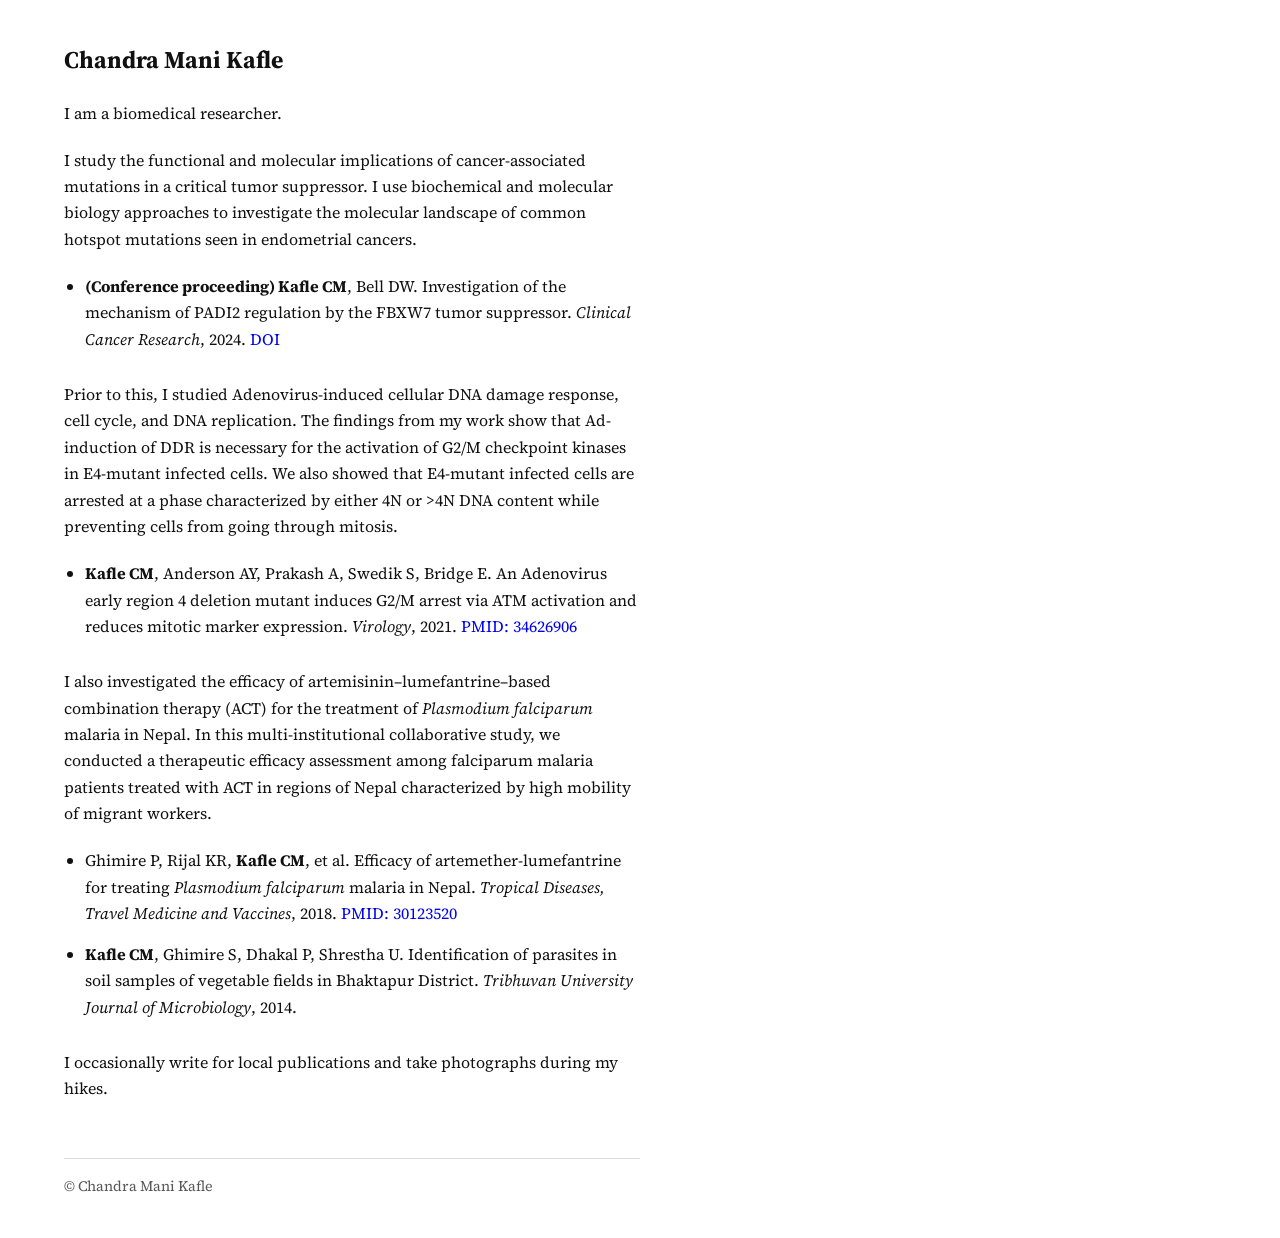
==== index.html @ 828a952d "Change header from h1 to h2 for name" ====
<!DOCTYPE html>
<html lang="en">
<head>
    <meta charset="UTF-8">
    <meta name="viewport" content="width=device-width, initial-scale=1">
    <title>Chandra Mani Kafle</title>
    <link rel="stylesheet" href="style.css">
</head>

<body>

<header>
    <h2>Chandra Mani Kafle</h2>
</header>

<main>
    <p>
        I am a biomedical researcher.
    </p>

    <p>
        I study the functional and molecular implications of cancer-associated mutations in a
        critical tumor suppressor. I use biochemical and molecular biology approaches to investigate
        the molecular landscape of common hotspot mutations seen in endometrial cancers.
    </p>

    <ul>
        <li>
            <strong>(Conference proceeding) Kafle CM</strong>, Bell DW.
            Investigation of the mechanism of PADI2 regulation by the FBXW7 tumor suppressor.
            <i>Clinical Cancer Research</i>, 2024.
            <a href="https://doi.org/10.1158/1557-3265.ENDO24-B007">DOI</a>
        </li>
    </ul>

    <p>
        Prior to this, I studied Adenovirus-induced cellular DNA damage response, cell cycle, and DNA
        replication. The findings from my work show that Ad-induction of DDR is necessary for the
        activation of G2/M checkpoint kinases in E4-mutant infected cells. We also showed that
        E4-mutant infected cells are arrested at a phase characterized by either 4N or &gt;4N DNA
        content while preventing cells from going through mitosis.
    </p>

    <ul>
        <li>
            <strong>Kafle CM</strong>, Anderson AY, Prakash A, Swedik S, Bridge E.
            An Adenovirus early region 4 deletion mutant induces G2/M arrest via ATM activation
            and reduces mitotic marker expression.
            <i>Virology</i>, 2021.
            <a href="https://pubmed.ncbi.nlm.nih.gov/34626906/">PMID: 34626906</a>
        </li>
    </ul>

    <p>
        I also investigated the efficacy of artemisinin–lumefantrine–based combination therapy (ACT) for the treatment of <i>Plasmodium falciparum </i> malaria in Nepal. 
        In this multi-institutional collaborative study, we conducted a therapeutic efficacy assessment among falciparum malaria patients 
        treated with ACT in regions of Nepal characterized by high mobility of migrant workers.
    </p>

    <ul>
        <li>
            Ghimire P, Rijal KR, <strong>Kafle CM</strong>, et al.
            Efficacy of artemether-lumefantrine for treating
            <i>Plasmodium falciparum</i> malaria in Nepal.
            <i>Tropical Diseases, Travel Medicine and Vaccines</i>, 2018.
            <a href="https://pubmed.ncbi.nlm.nih.gov/30123520/">PMID: 30123520</a>
        </li>

        <li>
            <strong>Kafle CM</strong>, Ghimire S, Dhakal P, Shrestha U.
            Identification of parasites in soil samples of vegetable fields in Bhaktapur District.
            <i>Tribhuvan University Journal of Microbiology</i>, 2014.
        </li>
    </ul>

    <p>
        I occasionally write for local publications and take photographs during my
        hikes.
    </p>
</main>

<footer>
    © Chandra Mani Kafle
</footer>

</body>
</html>
---- style.css ----
@import url('https://fonts.googleapis.com/css2?family=Source+Serif+4:opsz,wght@8..60,400;8..60,600&display=swap');

:root {
    color-scheme: light dark;
}

body {
    margin: 2.5rem 1rem 2.5rem 4rem; /* shifts content slightly right */
    max-width: 72ch;
    font-family: "Source Serif 4", Georgia, serif;
    font-size: 1rem;
    line-height: 1.65;
    color: #111;
    background: #fff;
}

@media (prefers-color-scheme: dark) {
    body {
        color: #eee;
        background: #111;
    }

    a {
        color: #8ab4f8;
    }
}

h1 {
    font-size: 2.3rem;
    margin-bottom: 1rem;
    font-weight: 600;
}

p {
    margin-bottom: 1.3rem;
}

ul {
    padding-left: 1.3rem;
    margin-bottom: 1.8rem;
}

li {
    margin-bottom: 0.9rem;
}

a {
    color: #0000ee;
    text-decoration: none;
}

a:hover {
    text-decoration: underline;
}

footer {
    margin-top: 3.5rem;
    padding-top: 1rem;
    border-top: 1px solid #ccc;
    font-size: 0.9rem;
    opacity: 0.7;
}
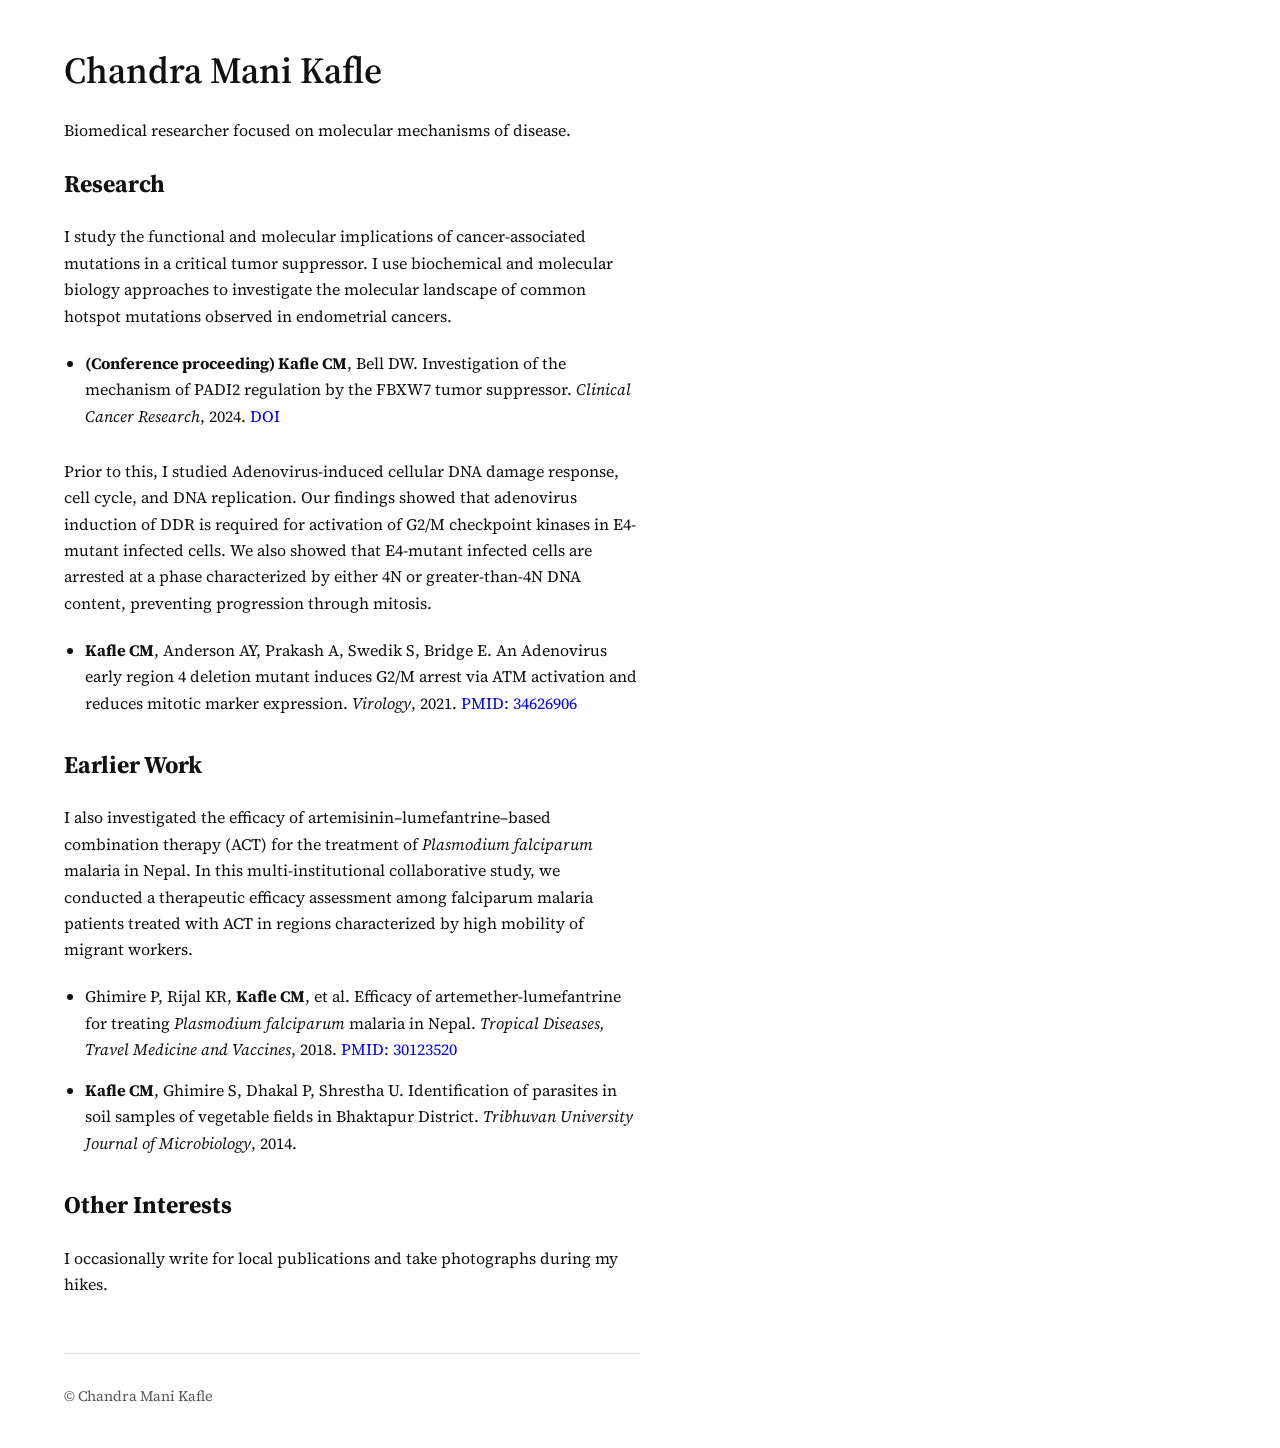
==== commit 2504e351: "Refactor index.html for improved structure and content" ====
--- a/index.html
+++ b/index.html
@@ -6,82 +6,106 @@
     <title>Chandra Mani Kafle</title>
     <link rel="stylesheet" href="style.css">
 </head>
+<!-- Google tag (gtag.js) -->
+<script async src="https://www.googletagmanager.com/gtag/js?id=G-JZT0YB4MLN"></script>
+<script>
+  window.dataLayer = window.dataLayer || [];
+  function gtag(){dataLayer.push(arguments);}
+  gtag('js', new Date());
 
+  gtag('config', 'G-JZT0YB4MLN');
+</script>
 <body>
 
-<header>
-    <h2>Chandra Mani Kafle</h2>
-</header>
+<main>
 
-<main>
-    <p>
-        I am a biomedical researcher.
-    </p>
+    <header>
+        <h1>Chandra Mani Kafle</h1>
+        <p>
+            Biomedical researcher focused on molecular mechanisms of disease.
+        </p>
+    </header>
 
-    <p>
-        I study the functional and molecular implications of cancer-associated mutations in a
-        critical tumor suppressor. I use biochemical and molecular biology approaches to investigate
-        the molecular landscape of common hotspot mutations seen in endometrial cancers.
-    </p>
+    <section>
+        <h2>Research</h2>
 
-    <ul>
-        <li>
-            <strong>(Conference proceeding) Kafle CM</strong>, Bell DW.
-            Investigation of the mechanism of PADI2 regulation by the FBXW7 tumor suppressor.
-            <i>Clinical Cancer Research</i>, 2024.
-            <a href="https://doi.org/10.1158/1557-3265.ENDO24-B007">DOI</a>
-        </li>
-    </ul>
+        <p>
+            I study the functional and molecular implications of cancer-associated mutations in a
+            critical tumor suppressor. I use biochemical and molecular biology approaches to
+            investigate the molecular landscape of common hotspot mutations observed in
+            endometrial cancers.
+        </p>
 
-    <p>
-        Prior to this, I studied Adenovirus-induced cellular DNA damage response, cell cycle, and DNA
-        replication. The findings from my work show that Ad-induction of DDR is necessary for the
-        activation of G2/M checkpoint kinases in E4-mutant infected cells. We also showed that
-        E4-mutant infected cells are arrested at a phase characterized by either 4N or &gt;4N DNA
-        content while preventing cells from going through mitosis.
-    </p>
+        <ul>
+            <li>
+                <strong>(Conference proceeding) Kafle CM</strong>, Bell DW.
+                Investigation of the mechanism of PADI2 regulation by the FBXW7 tumor suppressor.
+                <i>Clinical Cancer Research</i>, 2024.
+                <a href="https://doi.org/10.1158/1557-3265.ENDO24-B007">DOI</a>
+            </li>
+        </ul>
 
-    <ul>
-        <li>
-            <strong>Kafle CM</strong>, Anderson AY, Prakash A, Swedik S, Bridge E.
-            An Adenovirus early region 4 deletion mutant induces G2/M arrest via ATM activation
-            and reduces mitotic marker expression.
-            <i>Virology</i>, 2021.
-            <a href="https://pubmed.ncbi.nlm.nih.gov/34626906/">PMID: 34626906</a>
-        </li>
-    </ul>
+        <p>
+            Prior to this, I studied Adenovirus-induced cellular DNA damage response, cell cycle,
+            and DNA replication. Our findings showed that adenovirus induction of DDR is required
+            for activation of G2/M checkpoint kinases in E4-mutant infected cells. We also showed
+            that E4-mutant infected cells are arrested at a phase characterized by either 4N or
+            greater-than-4N DNA content, preventing progression through mitosis.
+        </p>
 
-    <p>
-        I also investigated the efficacy of artemisinin–lumefantrine–based combination therapy (ACT) for the treatment of <i>Plasmodium falciparum </i> malaria in Nepal. 
-        In this multi-institutional collaborative study, we conducted a therapeutic efficacy assessment among falciparum malaria patients 
-        treated with ACT in regions of Nepal characterized by high mobility of migrant workers.
-    </p>
+        <ul>
+            <li>
+                <strong>Kafle CM</strong>, Anderson AY, Prakash A, Swedik S, Bridge E.
+                An Adenovirus early region 4 deletion mutant induces G2/M arrest via ATM activation
+                and reduces mitotic marker expression.
+                <i>Virology</i>, 2021.
+                <a href="https://pubmed.ncbi.nlm.nih.gov/34626906/">PMID: 34626906</a>
+            </li>
+        </ul>
+    </section>
 
-    <ul>
-        <li>
-            Ghimire P, Rijal KR, <strong>Kafle CM</strong>, et al.
-            Efficacy of artemether-lumefantrine for treating
-            <i>Plasmodium falciparum</i> malaria in Nepal.
-            <i>Tropical Diseases, Travel Medicine and Vaccines</i>, 2018.
-            <a href="https://pubmed.ncbi.nlm.nih.gov/30123520/">PMID: 30123520</a>
-        </li>
+    <section>
+        <h2>Earlier Work</h2>
 
-        <li>
-            <strong>Kafle CM</strong>, Ghimire S, Dhakal P, Shrestha U.
-            Identification of parasites in soil samples of vegetable fields in Bhaktapur District.
-            <i>Tribhuvan University Journal of Microbiology</i>, 2014.
-        </li>
-    </ul>
+        <p>
+            I also investigated the efficacy of artemisinin–lumefantrine–based combination therapy
+            (ACT) for the treatment of <i>Plasmodium falciparum</i> malaria in Nepal. In this
+            multi-institutional collaborative study, we conducted a therapeutic efficacy
+            assessment among falciparum malaria patients treated with ACT in regions characterized
+            by high mobility of migrant workers.
+        </p>
 
-    <p>
-        I occasionally write for local publications and take photographs during my
-        hikes.
-    </p>
+        <ul>
+            <li>
+                Ghimire P, Rijal KR, <strong>Kafle CM</strong>, et al.
+                Efficacy of artemether-lumefantrine for treating
+                <i>Plasmodium falciparum</i> malaria in Nepal.
+                <i>Tropical Diseases, Travel Medicine and Vaccines</i>, 2018.
+                <a href="https://pubmed.ncbi.nlm.nih.gov/30123520/">PMID: 30123520</a>
+            </li>
+
+            <li>
+                <strong>Kafle CM</strong>, Ghimire S, Dhakal P, Shrestha U.
+                Identification of parasites in soil samples of vegetable fields in Bhaktapur
+                District.
+                <i>Tribhuvan University Journal of Microbiology</i>, 2014.
+            </li>
+        </ul>
+    </section>
+
+    <section>
+        <h2>Other Interests</h2>
+
+        <p>
+            I occasionally write for local publications and take photographs during my hikes.
+        </p>
+    </section>
+
+    <footer>
+        <p>© Chandra Mani Kafle</p>
+    </footer>
+
 </main>
-
-<footer>
-    © Chandra Mani Kafle
-</footer>
 
 </body>
 </html>
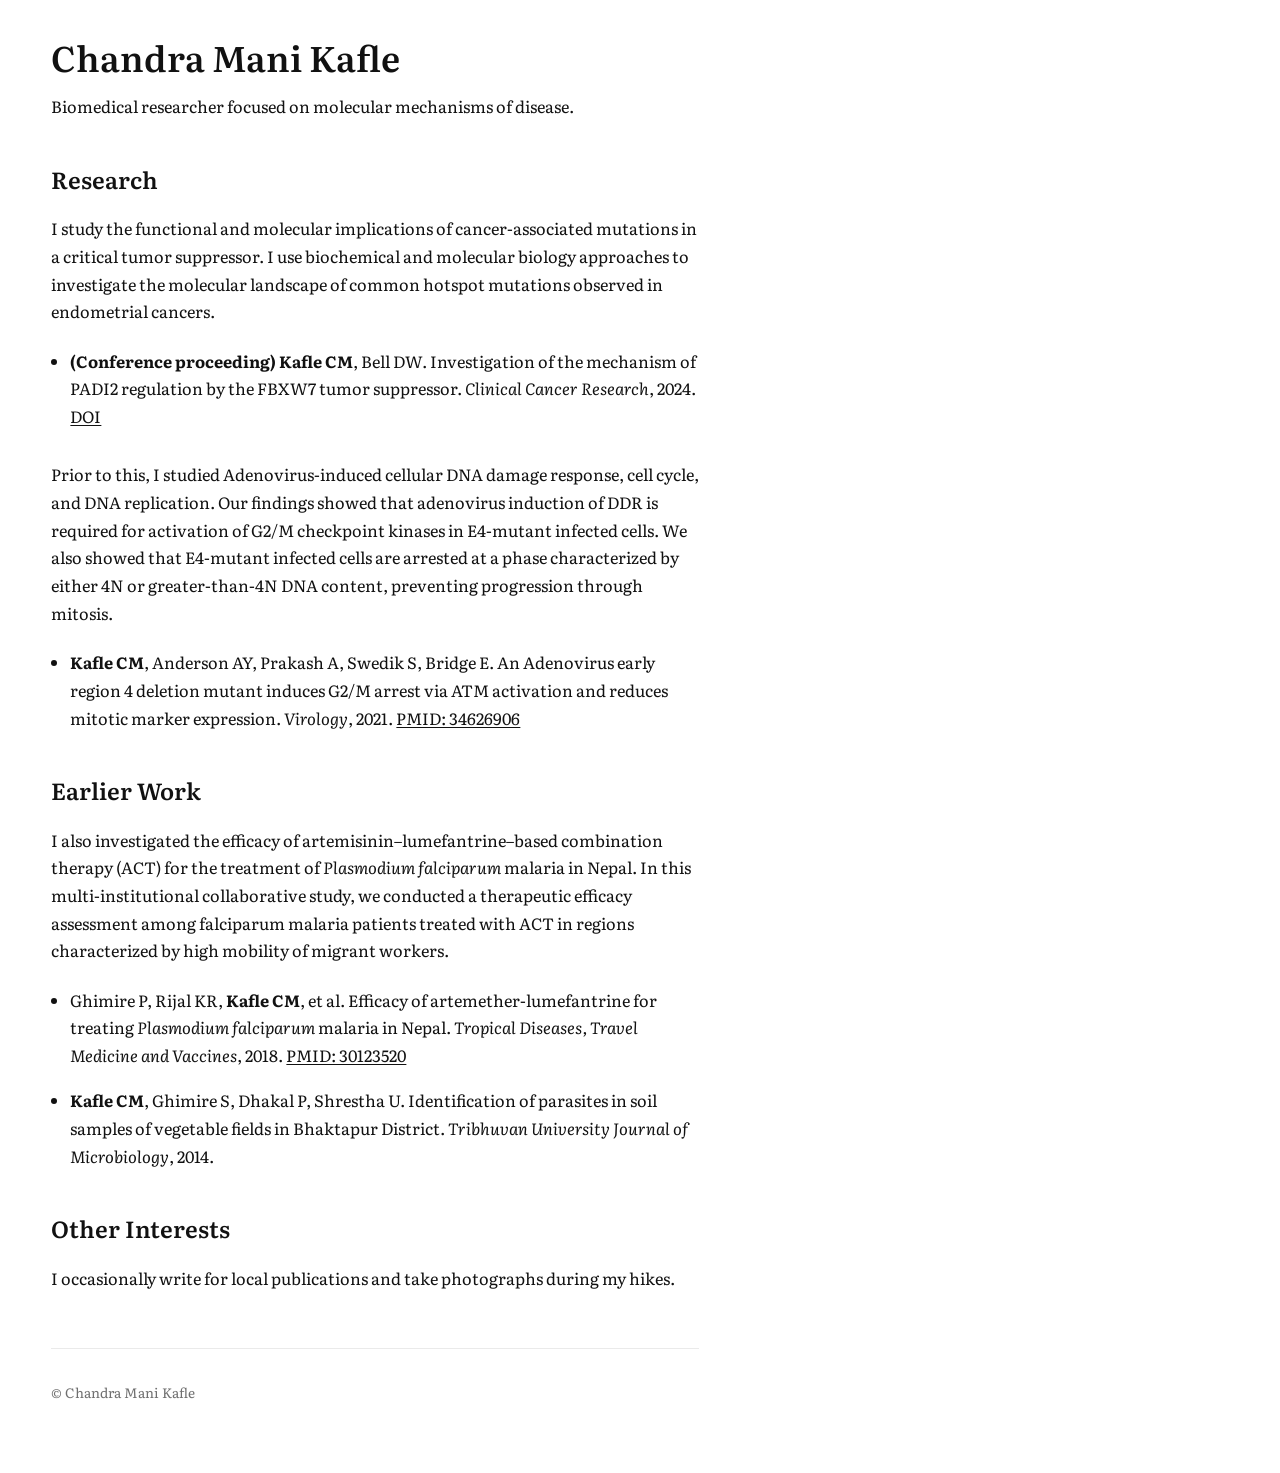
==== commit 0202798f: "Integrate Google Analytics and structured data Added Google Analytics and structured data for SEO." ====
--- a/index.html
+++ b/index.html
@@ -5,8 +5,7 @@
     <meta name="viewport" content="width=device-width, initial-scale=1">
     <title>Chandra Mani Kafle</title>
     <link rel="stylesheet" href="style.css">
-</head>
-<!-- Google tag (gtag.js) -->
+    <!-- Google tag (gtag.js) -->
 <script async src="https://www.googletagmanager.com/gtag/js?id=G-JZT0YB4MLN"></script>
 <script>
   window.dataLayer = window.dataLayer || [];
@@ -15,6 +14,29 @@
 
   gtag('config', 'G-JZT0YB4MLN');
 </script>
+    <script type="application/ld+json">
+{
+  "@context": "https://schema.org",
+  "@type": "Person",
+  "name": "Chandra Mani Kafle",
+  "jobTitle": "Biomedical Researcher",
+  "description": "Biomedical researcher studying cancer-associated mutations, tumor suppressor pathways, viral DNA damage response, and malaria drug efficacy.",
+  "url": "https://chandramanikafle.com",
+  "sameAs": [
+    "https://pubmed.ncbi.nlm.nih.gov/?term=Kafle+CM"
+  ],
+  "knowsAbout": [
+    "Cancer biology",
+    "Tumor suppressor genes",
+    "Endometrial cancer",
+    "DNA damage response",
+    "Plasmodium falciparum",
+    "Malaria drug efficacy"
+  ]
+}
+</script>
+
+</head>
 <body>
 
 <main>
@@ -37,12 +59,14 @@
         </p>
 
         <ul>
+            <article>
             <li>
                 <strong>(Conference proceeding) Kafle CM</strong>, Bell DW.
                 Investigation of the mechanism of PADI2 regulation by the FBXW7 tumor suppressor.
                 <i>Clinical Cancer Research</i>, 2024.
                 <a href="https://doi.org/10.1158/1557-3265.ENDO24-B007">DOI</a>
             </li>
+            </article>
         </ul>
 
         <p>
@@ -54,6 +78,7 @@
         </p>
 
         <ul>
+            <article>
             <li>
                 <strong>Kafle CM</strong>, Anderson AY, Prakash A, Swedik S, Bridge E.
                 An Adenovirus early region 4 deletion mutant induces G2/M arrest via ATM activation
@@ -61,6 +86,7 @@
                 <i>Virology</i>, 2021.
                 <a href="https://pubmed.ncbi.nlm.nih.gov/34626906/">PMID: 34626906</a>
             </li>
+            </article>
         </ul>
     </section>
 
@@ -76,6 +102,7 @@
         </p>
 
         <ul>
+            <article>
             <li>
                 Ghimire P, Rijal KR, <strong>Kafle CM</strong>, et al.
                 Efficacy of artemether-lumefantrine for treating
@@ -90,6 +117,7 @@
                 District.
                 <i>Tribhuvan University Journal of Microbiology</i>, 2014.
             </li>
+            </article>
         </ul>
     </section>
 
--- a/style.css
+++ b/style.css
@@ -1,62 +1,107 @@
-@import url('https://fonts.googleapis.com/css2?family=Source+Serif+4:opsz,wght@8..60,400;8..60,600&display=swap');
+@import url('https://fonts.googleapis.com/css2?family=Literata:opsz,wght@7..72,400;7..72,600&display=swap');
 
 :root {
     color-scheme: light dark;
 }
 
+/* Base layout */
+
 body {
-    margin: 2.5rem 1rem 2.5rem 4rem; /* shifts content slightly right */
+    margin: 0;
+    padding: 1.75rem 1rem 3rem clamp(1.5rem, 4vw, 3.5rem);
     max-width: 72ch;
-    font-family: "Source Serif 4", Georgia, serif;
-    font-size: 1rem;
-    line-height: 1.65;
+    font-family: "Literata", Georgia, serif;
+    font-size: 1.02rem;
+    line-height: 1.7;
     color: #111;
     background: #fff;
 }
 
-@media (prefers-color-scheme: dark) {
-    body {
-        color: #eee;
-        background: #111;
-    }
+/* Header */
 
-    a {
-        color: #8ab4f8;
-    }
+header {
+    margin-bottom: 2rem;
 }
 
-h1 {
-    font-size: 2.3rem;
-    margin-bottom: 1rem;
-    font-weight: 600;
+header p {
+    margin-top: 0.3rem;
 }
 
-p {
-    margin-bottom: 1.3rem;
+/* Headings */
+
+h1 {
+    font-size: clamp(1.9rem, 3vw, 2.2rem);
+    font-weight: 600;
+    margin-top: 0;
+    margin-bottom: 0.35rem;
 }
 
+h2 {
+    font-size: 1.45rem;
+    font-weight: 600;
+    margin-top: 2.4rem;
+    margin-bottom: 0.6rem;
+}
+
+/* Text */
+
+p {
+    margin-bottom: 1.35rem;
+}
+
+/* Lists */
+
 ul {
-    padding-left: 1.3rem;
-    margin-bottom: 1.8rem;
+    padding-left: 1.2rem;
+    margin-bottom: 1.9rem;
 }
 
 li {
-    margin-bottom: 0.9rem;
+    margin-bottom: 1.1rem;
 }
 
+/* Links */
+
 a {
-    color: #0000ee;
-    text-decoration: none;
+    color: inherit;
+    text-decoration: underline;
+    text-decoration-thickness: 0.08em;
+    text-underline-offset: 0.15em;
 }
 
 a:hover {
-    text-decoration: underline;
+    opacity: 0.7;
 }
+
+/* Footer */
 
 footer {
     margin-top: 3.5rem;
-    padding-top: 1rem;
-    border-top: 1px solid #ccc;
-    font-size: 0.9rem;
-    opacity: 0.7;
+    padding-top: 1.1rem;
+    border-top: 1px solid #ddd;
+    font-size: 0.85rem;
+    opacity: 0.6;
 }
+
+/* Text selection */
+
+::selection {
+    background: rgba(0, 0, 0, 0.1);
+}
+
+/* Dark mode */
+
+@media (prefers-color-scheme: dark) {
+    body {
+        color: #e6e6e6;
+        background: #0f0f0f;
+    }
+
+    footer {
+        border-top-color: #333;
+    }
+
+    ::selection {
+        background: rgba(255, 255, 255, 0.15);
+    }
+}
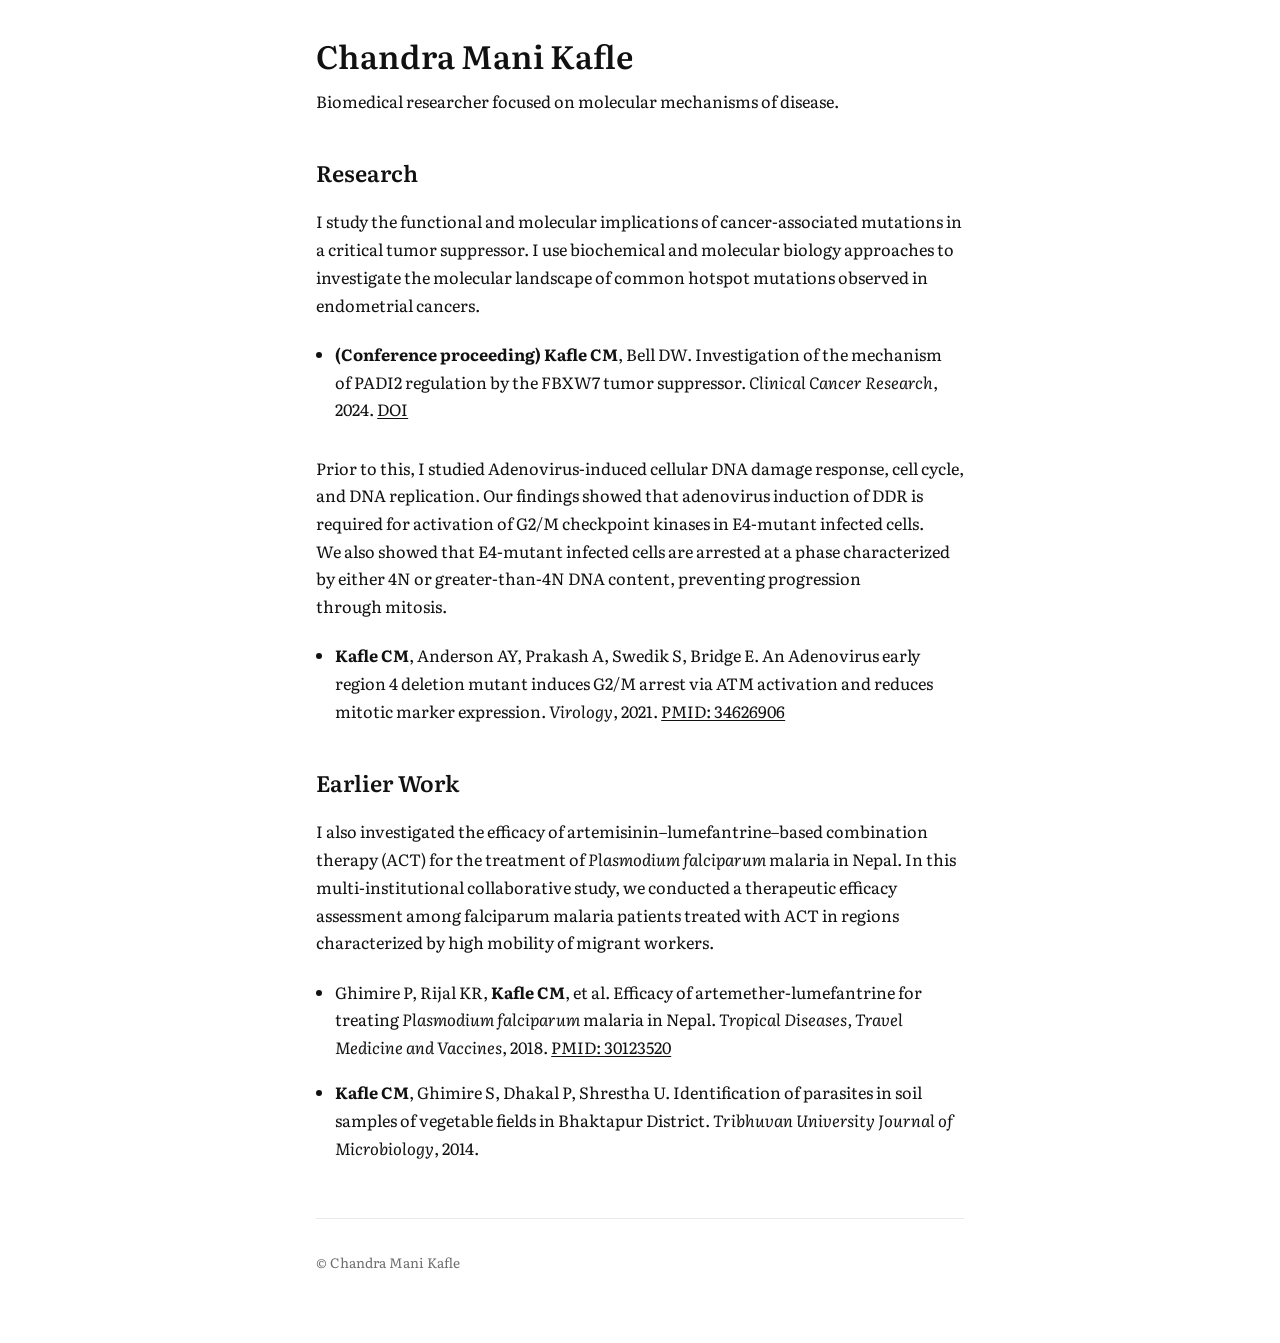
==== commit f8ce31df: "Delete 'Other Interests' section from index.html Removed the 'Other Interests' section from the page" ====
--- a/index.html
+++ b/index.html
@@ -23,7 +23,7 @@
   "description": "Biomedical researcher studying cancer-associated mutations, tumor suppressor pathways, viral DNA damage response, and malaria drug efficacy.",
   "url": "https://chandramanikafle.com",
   "sameAs": [
-    "https://pubmed.ncbi.nlm.nih.gov/?term=Kafle+CM"
+    "https://scholar.google.com/citations?user=KxA_Fy4AAAAJ"
   ],
   "knowsAbout": [
     "Cancer biology",
@@ -59,14 +59,14 @@
         </p>
 
         <ul>
-            <article>
             <li>
+                <article>
                 <strong>(Conference proceeding) Kafle CM</strong>, Bell DW.
                 Investigation of the mechanism of PADI2 regulation by the FBXW7 tumor suppressor.
                 <i>Clinical Cancer Research</i>, 2024.
                 <a href="https://doi.org/10.1158/1557-3265.ENDO24-B007">DOI</a>
+                </article>
             </li>
-            </article>
         </ul>
 
         <p>
@@ -78,15 +78,15 @@
         </p>
 
         <ul>
-            <article>
             <li>
+                <article>
                 <strong>Kafle CM</strong>, Anderson AY, Prakash A, Swedik S, Bridge E.
                 An Adenovirus early region 4 deletion mutant induces G2/M arrest via ATM activation
                 and reduces mitotic marker expression.
                 <i>Virology</i>, 2021.
                 <a href="https://pubmed.ncbi.nlm.nih.gov/34626906/">PMID: 34626906</a>
+                </article>
             </li>
-            </article>
         </ul>
     </section>
 
@@ -102,31 +102,25 @@
         </p>
 
         <ul>
-            <article>
             <li>
+                <article>
                 Ghimire P, Rijal KR, <strong>Kafle CM</strong>, et al.
                 Efficacy of artemether-lumefantrine for treating
                 <i>Plasmodium falciparum</i> malaria in Nepal.
                 <i>Tropical Diseases, Travel Medicine and Vaccines</i>, 2018.
                 <a href="https://pubmed.ncbi.nlm.nih.gov/30123520/">PMID: 30123520</a>
+                 </article>
             </li>
 
             <li>
+                <article>
                 <strong>Kafle CM</strong>, Ghimire S, Dhakal P, Shrestha U.
                 Identification of parasites in soil samples of vegetable fields in Bhaktapur
                 District.
                 <i>Tribhuvan University Journal of Microbiology</i>, 2014.
+                 </article>
             </li>
-            </article>
         </ul>
-    </section>
-
-    <section>
-        <h2>Other Interests</h2>
-
-        <p>
-            I occasionally write for local publications and take photographs during my hikes.
-        </p>
     </section>
 
     <footer>
--- a/style.css
+++ b/style.css
@@ -1,107 +1,102 @@
 @import url('https://fonts.googleapis.com/css2?family=Literata:opsz,wght@7..72,400;7..72,600&display=swap');
 
 :root {
-    color-scheme: light dark;
+  color-scheme: light dark;
+  --bg: #fff;
+  --text: #111;
+  --border: #ddd;
+  --selection: rgba(0, 0, 0, 0.1);
 }
 
-/* Base layout */
+@media (prefers-color-scheme: dark) {
+  :root {
+    --bg: #0f0f0f;
+    --text: #e6e6e6;
+    --border: #333;
+    --selection: rgba(255, 255, 255, 0.15);
+  }
+}
 
 body {
-    margin: 0;
-    padding: 1.75rem 1rem 3rem clamp(1.5rem, 4vw, 3.5rem);
-    max-width: 72ch;
-    font-family: "Literata", Georgia, serif;
-    font-size: 1.02rem;
-    line-height: 1.7;
-    color: #111;
-    background: #fff;
+  margin: 0;
+  margin-inline: auto;
+  max-width: 72ch;
+
+  padding-block: 1.75rem 3rem;
+  padding-inline: clamp(1.5rem, 4vw, 3.5rem);
+
+  font-family: "Literata", Georgia, serif;
+  font-size: 1.02rem;
+  line-height: 1.7;
+
+  color: var(--text);
+  background: var(--bg);
+
+  text-wrap: pretty;
+  hyphens: auto;
 }
 
-/* Header */
-
 header {
-    margin-bottom: 2rem;
+  margin-bottom: 2rem;
 }
 
 header p {
-    margin-top: 0.3rem;
+  margin-top: 0.3rem;
 }
 
-/* Headings */
-
 h1 {
-    font-size: clamp(1.9rem, 3vw, 2.2rem);
-    font-weight: 600;
-    margin-top: 0;
-    margin-bottom: 0.35rem;
+  font-size: clamp(1.75rem, 3vw, 2.0rem);
+  font-weight: 600;
+  margin-top: 0;
+  margin-bottom: 0.35rem;
+  text-wrap: balance;
 }
 
 h2 {
-    font-size: 1.45rem;
-    font-weight: 600;
-    margin-top: 2.4rem;
-    margin-bottom: 0.6rem;
+  font-size: 1.40rem;
+  font-weight: 600;
+  margin-top: 2.4rem;
+  margin-bottom: 0.6rem;
+  text-wrap: balance;
 }
 
-/* Text */
-
 p {
-    margin-bottom: 1.35rem;
+  margin-bottom: 1.35rem;
 }
 
-/* Lists */
-
 ul {
-    padding-left: 1.2rem;
-    margin-bottom: 1.9rem;
+  padding-left: 1.2rem;
+  margin-bottom: 1.9rem;
 }
 
 li {
-    margin-bottom: 1.1rem;
+  margin-bottom: 1.1rem;
 }
 
-/* Links */
-
 a {
-    color: inherit;
-    text-decoration: underline;
-    text-decoration-thickness: 0.08em;
-    text-underline-offset: 0.15em;
+  color: inherit;
+  text-decoration: underline;
+  text-decoration-thickness: 0.08em;
+  text-underline-offset: 0.15em;
 }
 
 a:hover {
-    opacity: 0.7;
+  text-decoration-thickness: 0.12em;
 }
 
-/* Footer */
+a:focus-visible {
+  outline: 2px solid currentColor;
+  outline-offset: 0.2em;
+}
 
 footer {
-    margin-top: 3.5rem;
-    padding-top: 1.1rem;
-    border-top: 1px solid #ddd;
-    font-size: 0.85rem;
-    opacity: 0.6;
+  margin-top: 3.5rem;
+  padding-top: 1.1rem;
+  border-top: 1px solid var(--border);
+  font-size: 0.85rem;
+  opacity: 0.6;
 }
 
-/* Text selection */
-
 ::selection {
-    background: rgba(0, 0, 0, 0.1);
+  background: var(--selection);
 }
-
-/* Dark mode */
-
-@media (prefers-color-scheme: dark) {
-    body {
-        color: #e6e6e6;
-        background: #0f0f0f;
-    }
-
-    footer {
-        border-top-color: #333;
-    }
-
-    ::selection {
-        background: rgba(255, 255, 255, 0.15);
-    }
-}
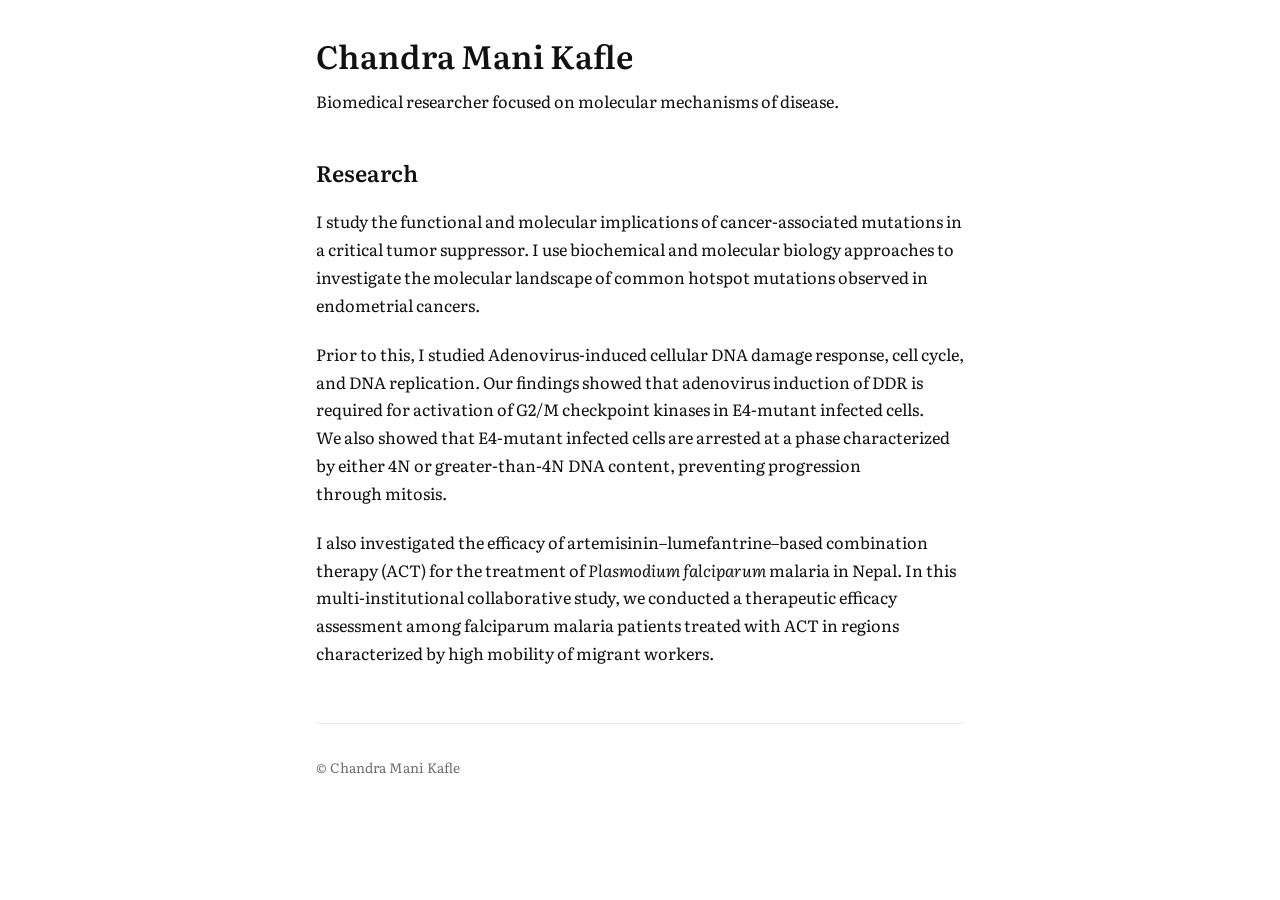
==== commit 5ea4a15e: "Clean up index.html by removing outdated articles Removed several articles and sections related to p" ====
--- a/index.html
+++ b/index.html
@@ -14,6 +14,7 @@
 
   gtag('config', 'G-JZT0YB4MLN');
 </script>
+    
     <script type="application/ld+json">
 {
   "@context": "https://schema.org",
@@ -58,17 +59,6 @@
             endometrial cancers.
         </p>
 
-        <ul>
-            <li>
-                <article>
-                <strong>(Conference proceeding) Kafle CM</strong>, Bell DW.
-                Investigation of the mechanism of PADI2 regulation by the FBXW7 tumor suppressor.
-                <i>Clinical Cancer Research</i>, 2024.
-                <a href="https://doi.org/10.1158/1557-3265.ENDO24-B007">DOI</a>
-                </article>
-            </li>
-        </ul>
-
         <p>
             Prior to this, I studied Adenovirus-induced cellular DNA damage response, cell cycle,
             and DNA replication. Our findings showed that adenovirus induction of DDR is required
@@ -77,22 +67,7 @@
             greater-than-4N DNA content, preventing progression through mitosis.
         </p>
 
-        <ul>
-            <li>
-                <article>
-                <strong>Kafle CM</strong>, Anderson AY, Prakash A, Swedik S, Bridge E.
-                An Adenovirus early region 4 deletion mutant induces G2/M arrest via ATM activation
-                and reduces mitotic marker expression.
-                <i>Virology</i>, 2021.
-                <a href="https://pubmed.ncbi.nlm.nih.gov/34626906/">PMID: 34626906</a>
-                </article>
-            </li>
-        </ul>
-    </section>
-
-    <section>
-        <h2>Earlier Work</h2>
-
+  
         <p>
             I also investigated the efficacy of artemisinin–lumefantrine–based combination therapy
             (ACT) for the treatment of <i>Plasmodium falciparum</i> malaria in Nepal. In this
@@ -101,26 +76,6 @@
             by high mobility of migrant workers.
         </p>
 
-        <ul>
-            <li>
-                <article>
-                Ghimire P, Rijal KR, <strong>Kafle CM</strong>, et al.
-                Efficacy of artemether-lumefantrine for treating
-                <i>Plasmodium falciparum</i> malaria in Nepal.
-                <i>Tropical Diseases, Travel Medicine and Vaccines</i>, 2018.
-                <a href="https://pubmed.ncbi.nlm.nih.gov/30123520/">PMID: 30123520</a>
-                 </article>
-            </li>
-
-            <li>
-                <article>
-                <strong>Kafle CM</strong>, Ghimire S, Dhakal P, Shrestha U.
-                Identification of parasites in soil samples of vegetable fields in Bhaktapur
-                District.
-                <i>Tribhuvan University Journal of Microbiology</i>, 2014.
-                 </article>
-            </li>
-        </ul>
     </section>
 
     <footer>
